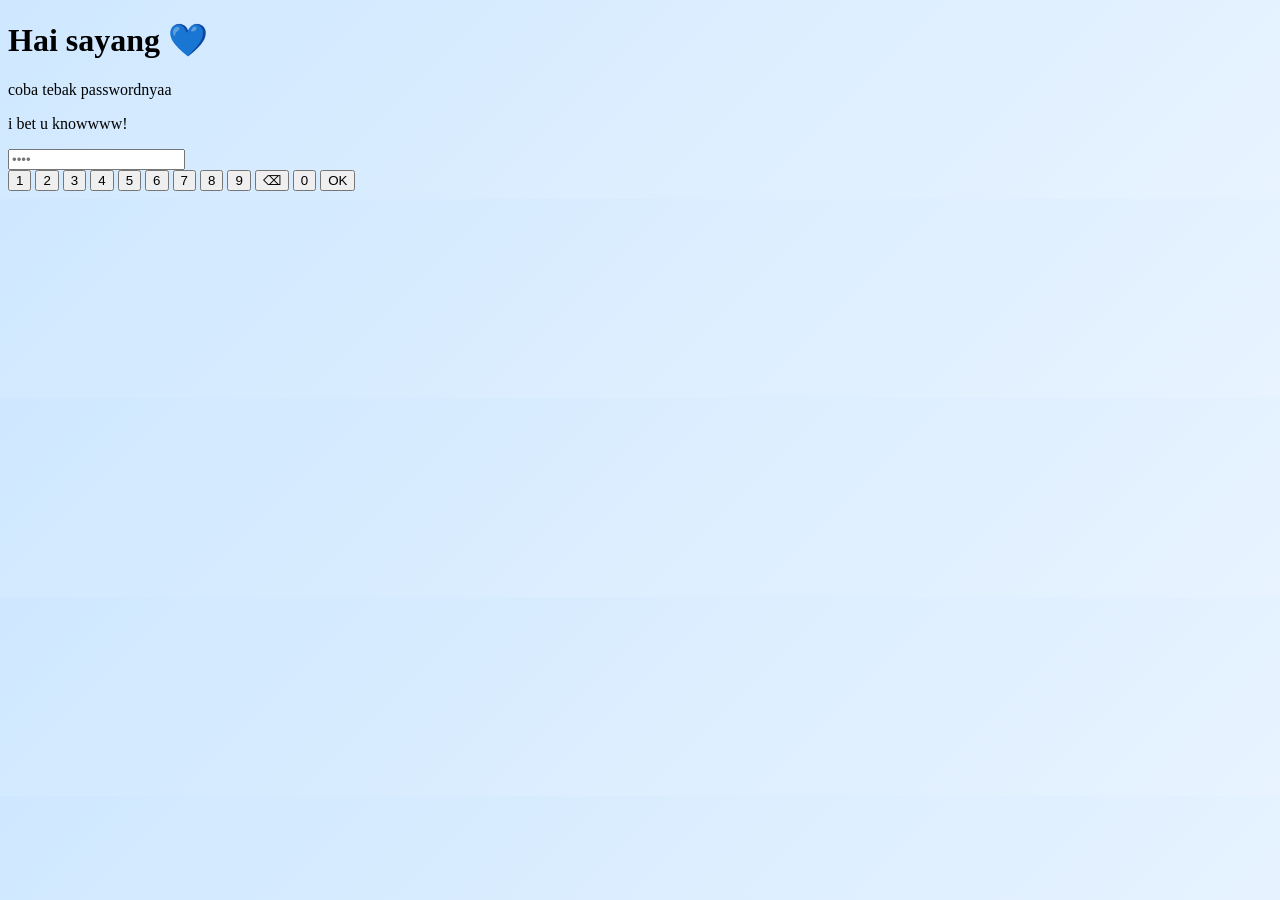
==== index.html @ 75422ed9 "Create index.html" ====
<!DOCTYPE html>
<html>
<head>
<title>Password</title>
<link rel="stylesheet" href="style.css">
<script src="script.js"></script>
</head>
<style>
        body { background: linear-gradient(135deg, #cfe8ff, #e8f3ff);}
     </style>
</head>
<body>
<div class='page'>
  <h1>Hai sayang 💙</h1>
  <p>coba tebak passwordnyaa</p>
  <p>i bet u knowwww!</p>
  <input id="password" type="password" inputmode="numeric" pattern="[0-9]*" placeholder="••••" maxlength="6">
  <div class="keypad">
    <button onclick="press('1')">1</button>
    <button onclick="press('2')">2</button>
    <button onclick="press('3')">3</button>
    <button onclick="press('4')">4</button>
    <button onclick="press('5')">5</button>
    <button onclick="press('6')">6</button>
    <button onclick="press('7')">7</button>
    <button onclick="press('8')">8</button>
    <button onclick="press('9')">9</button>
    <button onclick="del()">⌫</button>
    <button onclick="press('0')">0</button>
    <button onclick="enterPass()">OK</button>
  </div>
</div>
</body>
</html>
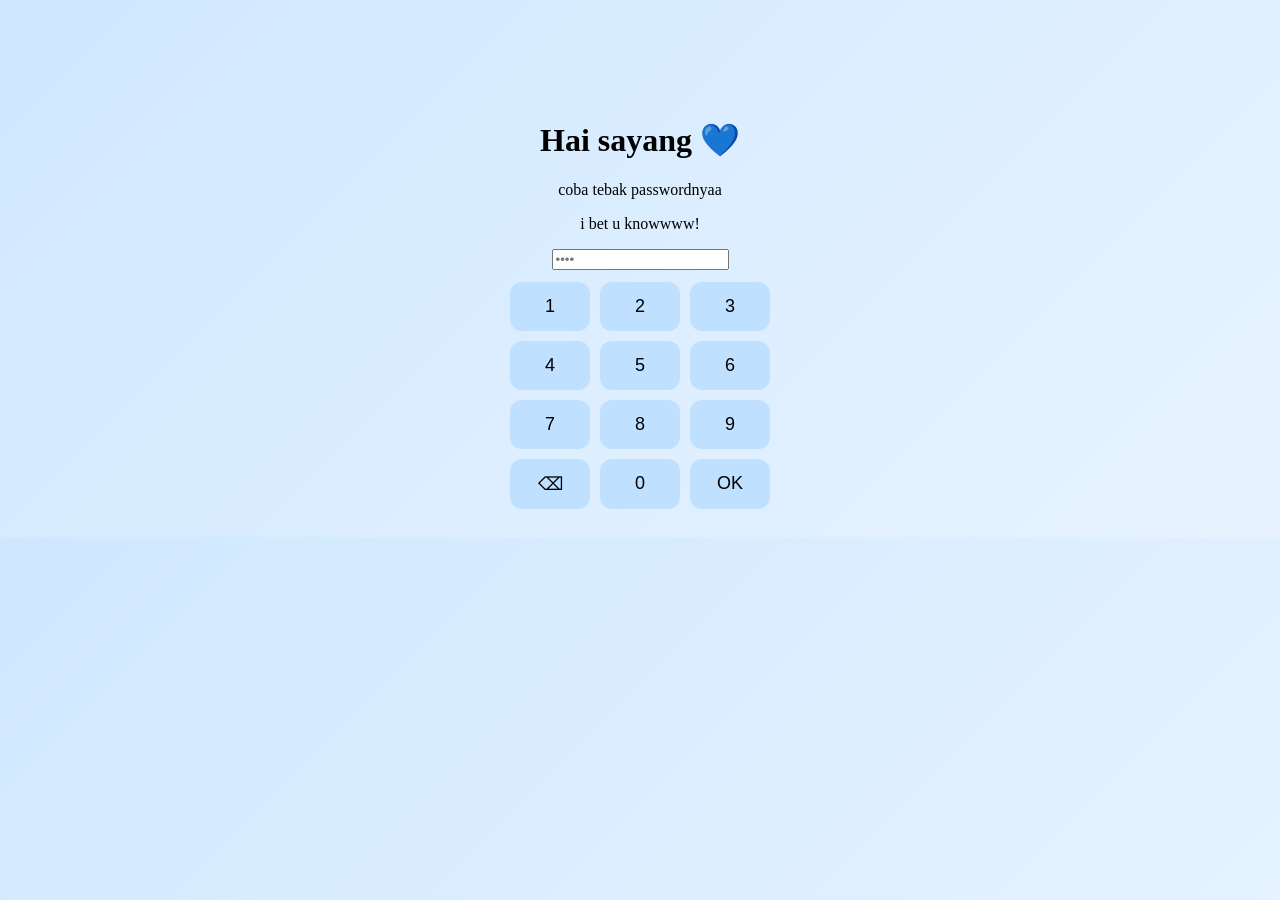
==== commit 13c6ffd5: "Add files via upload" ====
--- a/index.html
+++ b/index.html
@@ -31,4 +31,4 @@
   </div>
 </div>
 </body>
-</html>
+</html>
--- a/style.css
+++ b/style.css
@@ -0,0 +1,6 @@
+body{background:line-gradient #003d7a;background-image:url('bow.png');background-size:120px;background-repeat:repeat;font-family:quicksand;}
+.page{text-align:center;margin-top:80px;padding:20px;}
+.btn{padding:12px 22px;background:#a7d5ff;color:#003d7a;border-radius:14px;margin-top:20px;text-decoration:none;font-size:18px;display:inline-block;}
+.bunny{width:150px;}
+.keypad{display:grid;grid-template-columns:repeat(3,80px);grid-gap:10px;justify-content:center;margin-top:12px;}
+.keypad button{padding:14px;border-radius:12px;border:none;background:#bfe0ff;font-size:18px;}
